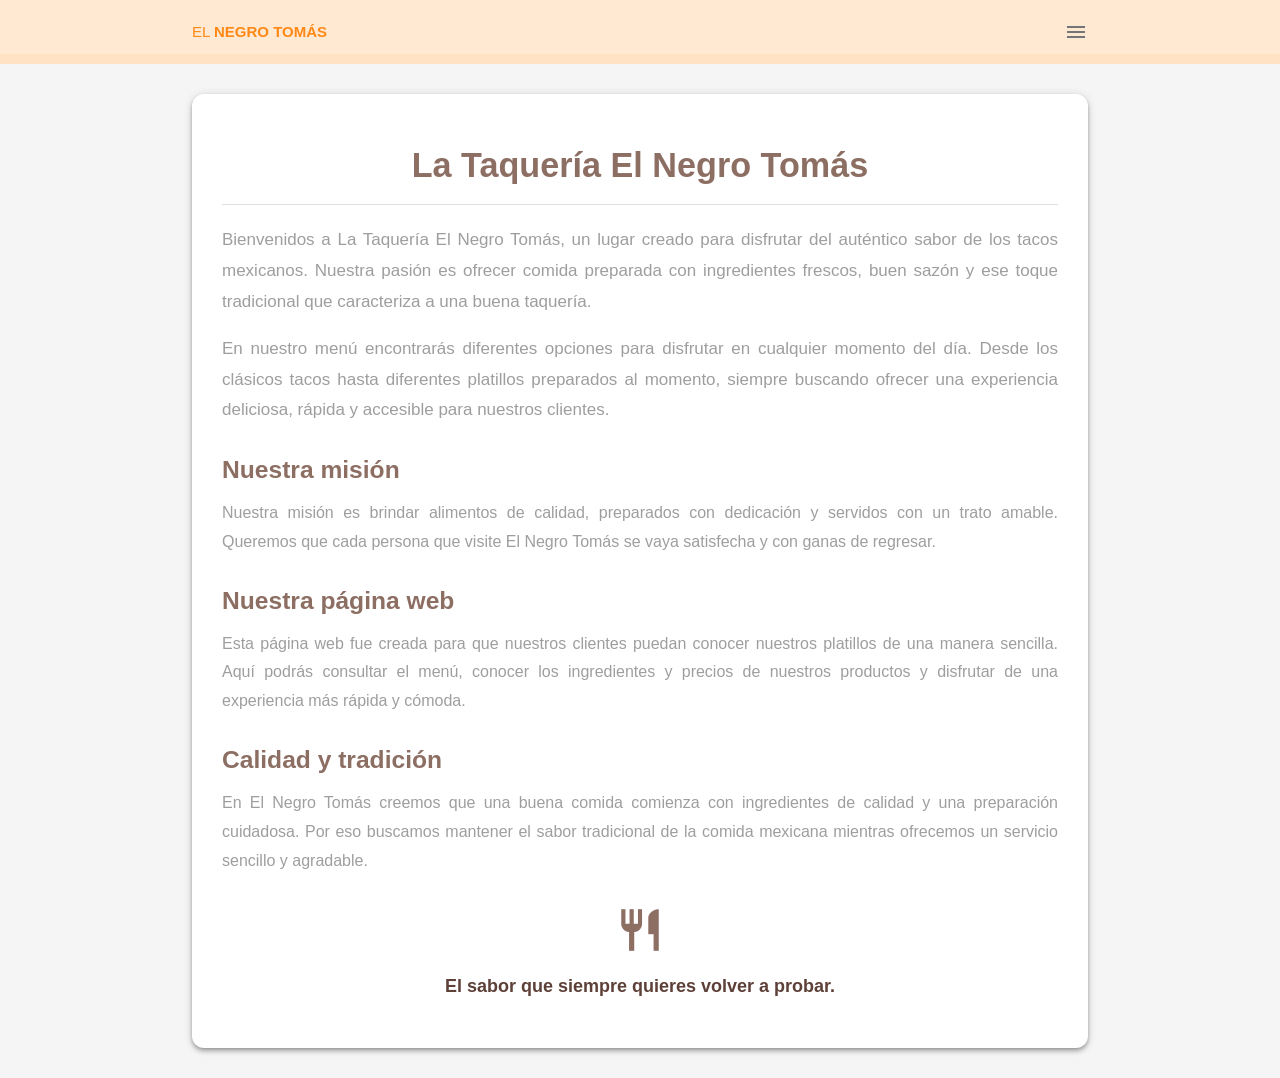
==== pages/about.html @ 39ac9589 "nuevo repositorio" ====
<html lang="en">
<head>
  <meta charset="UTF-8">
  <meta name="viewport" content="width=device-width, initial-scale=1.0">
  <meta http-equiv="X-UA-Compatible" content="ie=edge">
  <title>El Negro Tomás</title>

  <link type="text/css" href="../css/materialize.min.css" rel="stylesheet">
  <link href="https://fonts.googleapis.com/icon?family=Material+Icons" rel="stylesheet">
  <link type="text/css" href="../css/styles.css" rel="stylesheet">

  <script type="text/javascript" src="../js/materialize.min.js"></script>

  <link rel="manifest" href="../manifest.json">

  <meta name="mobile-web-app-capable" content="yes">
  <meta name="apple-mobile-web-app-capable" content="yes">
  <meta name="application-name" content="El Tomaso">
  <meta name="apple-mobile-web-app-title" content="El Tomaso">

  <meta name="viewport" content="width=device-width, initial-scale=1, shrink-to-fit=no">

  <link rel="icon" type="image/png" sizes="16x16" href="../img/icons/icon-16x16.png">
  <link rel="apple-touch-icon" type="image/png" sizes="16x16" href="../img/icons/icon-16x16.png">

  <link rel="icon" type="image/png" sizes="32x32" href="../img/icons/icon-32x32.png">
  <link rel="apple-touch-icon" type="image/png" sizes="32x32" href="../img/icons/icon-32x32.png">

  <link rel="icon" type="image/png" sizes="48x48" href="../img/icons/icon-48x48.png">
  <link rel="apple-touch-icon" type="image/png" sizes="48x48" href="../img/icons/icon-48x48.png">

  <link rel="icon" type="image/png" sizes="64x64" href="../img/icons/icon-64x64.png">
  <link rel="apple-touch-icon" type="image/png" sizes="64x64" href="../img/icons/icon-64x64.png">

  <link rel="icon" type="image/png" sizes="96x96" href="../img/icons/icon-96x96.png">
  <link rel="apple-touch-icon" type="image/png" sizes="96x96" href="../img/icons/icon-96x96.png">

  <link rel="icon" type="image/png" sizes="128x128" href="../img/icons/icon-128x128.png">
  <link rel="apple-touch-icon" type="image/png" sizes="128x128" href="../img/icons/icon-128x128.png">

  <link rel="icon" type="image/png" sizes="144x144" href="../img/icons/icon-144x144.png">
  <link rel="apple-touch-icon" type="image/png" sizes="144x144" href="../img/icons/icon-144x144.png">

  <link rel="icon" type="image/png" sizes="152x152" href="../img/icons/icon-152x152.png">
  <link rel="apple-touch-icon" type="image/png" sizes="152x152" href="../img/icons/icon-152x152.png">

  <link rel="icon" type="image/png" sizes="180x180" href="../img/icons/icon-180x180.png">
  <link rel="apple-touch-icon" type="image/png" sizes="180x180" href="../img/icons/icon-180x180.png">

  <link rel="icon" type="image/png" sizes="192x192" href="../img/icons/icon-192x192.png">
  <link rel="apple-touch-icon" type="image/png" sizes="192x192" href="../img/icons/icon-192x192.png">

  <link rel="icon" type="image/png" sizes="192x192" href="../img/icons/icon-192x192-maskable.png">
  <link rel="apple-touch-icon" type="image/png" sizes="192x192" href="../img/icons/icon-192x192-maskable.png">

  <link rel="icon" type="image/png" sizes="384x384" href="../img/icons/icon-384x384.png">
  <link rel="apple-touch-icon" type="image/png" sizes="384x384" href="../img/icons/icon-384x384.png">

  <link rel="icon" type="image/png" sizes="512x512" href="../img/icons/icon-512x512.png">
  <link rel="apple-touch-icon" type="image/png" sizes="512x512" href="../img/icons/icon-512x512.png">

  <link rel="icon" type="image/png" sizes="512x512" href="../img/icons/icon-512x512-maskable.png">
  <link rel="apple-touch-icon" type="image/png" sizes="512x512" href="../img/icons/icon-512x512-maskable.png">

</head>

<body class="grey lighten-4">

  <nav class="z-depth-0">
    <div class="nav-wrapper container">

      <a href="../index.html">
        El <span>Negro Tomás</span>
      </a>

      <span class="right grey-text text-darken-1">
        <i class="material-icons sidenav-trigger" data-target="side-menu">
          menu
        </i>
      </span>

    </div>
  </nav>


  <!-- MENÚ LATERAL -->

  <ul id="side-menu" class="sidenav side-menu">

    <li>
      <a class="subheader">
        EL NEGRO TOMÁS
      </a>
    </li>

    <li>
      <a href="../index.html" class="waves-effect">
        <i class="material-icons">home</i>
        Inicio
      </a>
    </li>

    <li>
      <a href="about.html" class="waves-effect">
        <i class="material-icons">restaurant</i>
        Acerca de nosotros
      </a>
    </li>

    <li>
      <div class="divider"></div>
    </li>

    <li>
      <a href="contact.html" class="waves-effect">
        <i class="material-icons">mail_outline</i>
        Contacto
      </a>
    </li>

  </ul>


  <!-- CONTENIDO -->

  <div class="container grey-text">

    <div
      class="card-panel white z-depth-2"
      style="
        border-radius: 12px;
        padding: 30px;
        margin-top: 30px;
        margin-bottom: 30px;
      "
    >

      <h4
        class="center"
        style="
          color: #8d6e63;
          font-weight: bold;
        "
      >
        La Taquería El Negro Tomás
      </h4>


      <div
        class="divider"
        style="margin: 20px 0;"
      ></div>


      <p
        style="
          font-size: 17px;
          line-height: 1.8;
          text-align: justify;
        "
      >
        Bienvenidos a
        <strong>La Taquería El Negro Tomás</strong>,
        un lugar creado para disfrutar del auténtico sabor de los tacos
        mexicanos. Nuestra pasión es ofrecer comida preparada con
        ingredientes frescos, buen sazón y ese toque tradicional que
        caracteriza a una buena taquería.
      </p>


      <p
        style="
          font-size: 17px;
          line-height: 1.8;
          text-align: justify;
        "
      >
        En nuestro menú encontrarás diferentes opciones para disfrutar
        en cualquier momento del día. Desde los clásicos tacos hasta
        diferentes platillos preparados al momento, siempre buscando
        ofrecer una experiencia deliciosa, rápida y accesible para
        nuestros clientes.
      </p>


      <h5
        style="
          color: #8d6e63;
          font-weight: bold;
          margin-top: 30px;
        "
      >
        Nuestra misión
      </h5>


      <p
        style="
          font-size: 16px;
          line-height: 1.8;
          text-align: justify;
        "
      >
        Nuestra misión es brindar alimentos de calidad, preparados con
        dedicación y servidos con un trato amable. Queremos que cada
        persona que visite El Negro Tomás se vaya satisfecha y con ganas
        de regresar.
      </p>


      <h5
        style="
          color: #8d6e63;
          font-weight: bold;
          margin-top: 30px;
        "
      >
        Nuestra página web
      </h5>


      <p
        style="
          font-size: 16px;
          line-height: 1.8;
          text-align: justify;
        "
      >
        Esta página web fue creada para que nuestros clientes puedan
        conocer nuestros platillos de una manera sencilla. Aquí podrás
        consultar el menú, conocer los ingredientes y precios de nuestros
        productos y disfrutar de una experiencia más rápida y cómoda.
      </p>


      <h5
        style="
          color: #8d6e63;
          font-weight: bold;
          margin-top: 30px;
        "
      >
        Calidad y tradición
      </h5>


      <p
        style="
          font-size: 16px;
          line-height: 1.8;
          text-align: justify;
        "
      >
        En El Negro Tomás creemos que una buena comida comienza con
        ingredientes de calidad y una preparación cuidadosa. Por eso
        buscamos mantener el sabor tradicional de la comida mexicana
        mientras ofrecemos un servicio sencillo y agradable.
      </p>


      <div
        class="center"
        style="margin-top: 30px;"
      >

        <i
          class="material-icons"
          style="
            font-size: 50px;
            color: #8d6e63;
          "
        >
          restaurant
        </i>

        <p
          style="
            font-size: 18px;
            font-weight: bold;
            color: #5d4037;
          "
        >
          El sabor que siempre quieres volver a probar.
        </p>

      </div>

    </div>

  </div>


  <script src="../js/ui.js"></script>

</body>
</html>
---- css/styles.css ----
/* colours */
:root{
  --primary: #FFE9D2;
  --secondary: #FFE1C4;
  --title: #FF8816;
}

/* layout styles */
nav{
  background: var(--primary);
  border-bottom: 10px solid var(--secondary);
}
nav a{
  text-transform: uppercase;
  color: var(--title);
}
nav a span{
  font-weight: bold;
}
nav .sidenav-trigger{
  margin: 0;
}

/* recipe styles */
.recipes{
  margin-top: 20px;
}
.card-panel.recipe{
  border-radius: 8px;
  padding: 10px;
  box-shadow: 0px 1px 3px rgba(90,90,90,0.1);
  display: grid;
  grid-template-columns: 2fr 6fr 1fr;
  grid-template-areas: "image details delete";
  position: relative;
}
.recipe img{
  grid-area: image;
  max-width: 60px;
}
.recipe-details{
  grid-area: details;
  margin-top: 6px;
}
.recipe-delete{
  grid-area: delete;
  position: absolute;
  bottom: 0px;
  right: 0px;
}
.recipe-delete i{
  font-size: 18px;
}
.recipe-title{
  font-weight: bold;
}
.recipe-ingredients{
  font-size: 0.8em;
}

/* form-styles */
.add-btn{
  background: var(--title) !important;
}
input{
  box-shadow: none !important;
  -webkit-box-shadow: none !important;
}
.side-form button{
  background: var(--title);
  box-shadow: 1px 1px 3px rgba(90,90,90,0.2);
}
form .input-field{
  margin-top: 30px;
}
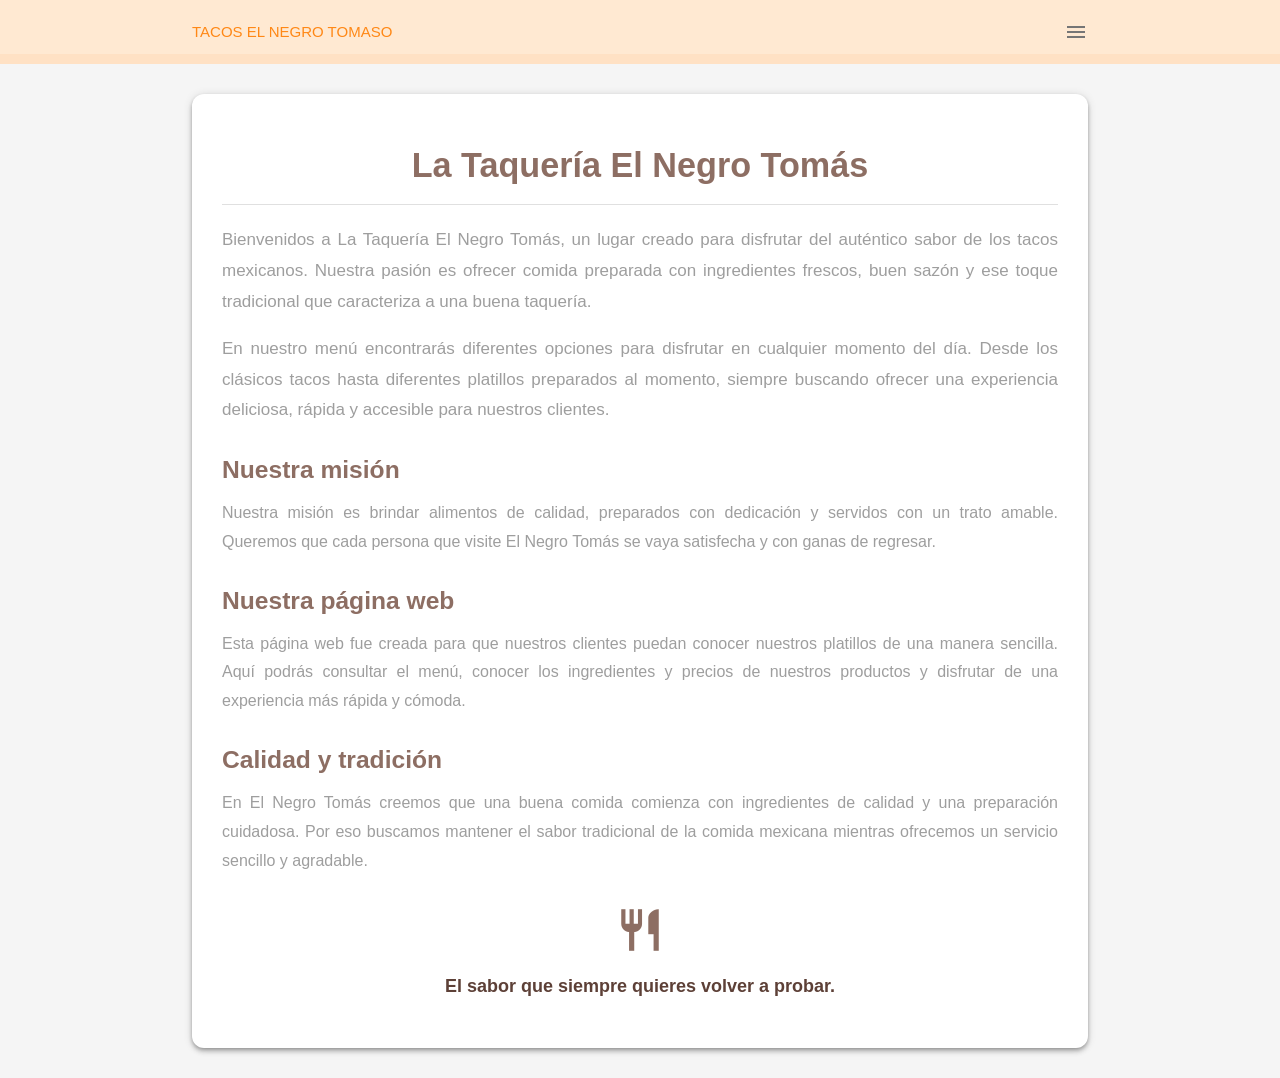
==== commit 273a1d2c: "hola" ====
--- a/pages/about.html
+++ b/pages/about.html
@@ -3,7 +3,7 @@
   <meta charset="UTF-8">
   <meta name="viewport" content="width=device-width, initial-scale=1.0">
   <meta http-equiv="X-UA-Compatible" content="ie=edge">
-  <title>El Negro Tomás</title>
+  <title>Tacos el negro Tomaso</title>
 
   <link type="text/css" href="../css/materialize.min.css" rel="stylesheet">
   <link href="https://fonts.googleapis.com/icon?family=Material+Icons" rel="stylesheet">
@@ -70,7 +70,7 @@
     <div class="nav-wrapper container">
 
       <a href="../index.html">
-        El <span>Negro Tomás</span>
+        Tacos el negro Tomaso
       </a>
 
       <span class="right grey-text text-darken-1">
@@ -83,43 +83,20 @@
   </nav>
 
 
-  <!-- MENÚ LATERAL -->
+  <!-- MENÚ LATERAL --> 
 
   <ul id="side-menu" class="sidenav side-menu">
-
-    <li>
-      <a class="subheader">
-        EL NEGRO TOMÁS
-      </a>
-    </li>
-
-    <li>
-      <a href="../index.html" class="waves-effect">
-        <i class="material-icons">home</i>
-        Inicio
-      </a>
-    </li>
-
-    <li>
-      <a href="about.html" class="waves-effect">
-        <i class="material-icons">restaurant</i>
-        Acerca de nosotros
-      </a>
-    </li>
-
-    <li>
-      <div class="divider"></div>
-    </li>
-
-    <li>
-      <a href="contact.html" class="waves-effect">
-        <i class="material-icons">mail_outline</i>
-        Contacto
-      </a>
-    </li>
+    <li><a class="subheader">UberEatsCUDEC</a></li>
+    <li><a href="/" class="waves-effect">Inicio</a></li>
+    <li><a href="pages/about.html" class="waves-effect">Acerca</a></li>
+    <li><a href="pages/pedidos.html" class="waves-effect">Pedidos</a></li>
+    <li><div class="divider"></div></li>
+    <li><a href="pages/contact.html" class="waves-effect">
+      <i class="material-icons">mail_outline</i>Contacto</a></li>
 
   </ul>
 
+  
 
   <!-- CONTENIDO -->
 
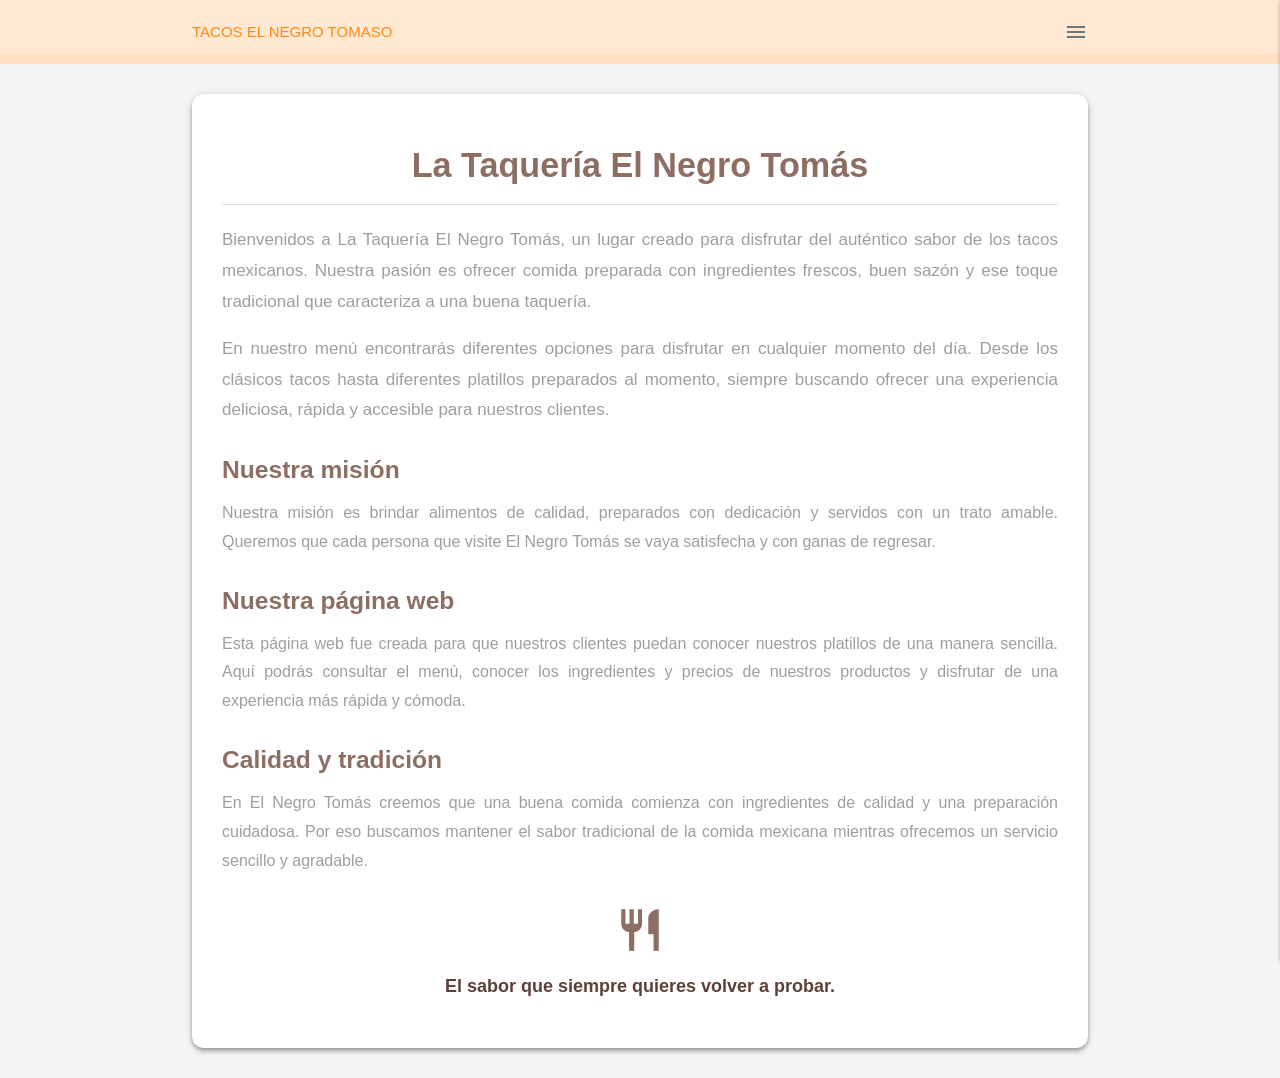
==== commit 68387faf: "agregar fotos" ====
--- a/pages/about.html
+++ b/pages/about.html
@@ -86,12 +86,12 @@
   <!-- MENÚ LATERAL --> 
 
   <ul id="side-menu" class="sidenav side-menu">
-    <li><a class="subheader">UberEatsCUDEC</a></li>
-    <li><a href="/" class="waves-effect">Inicio</a></li>
-    <li><a href="pages/about.html" class="waves-effect">Acerca</a></li>
-    <li><a href="pages/pedidos.html" class="waves-effect">Pedidos</a></li>
+    <li><a class="subheader">El Tomaso</a></li>
+    <li><a href="../index.html" class="waves-effect">Inicio</a></li>
+    <li><a href="about.html" class="waves-effect">Acerca</a></li>
+    <li><a href="pedidos.html" class="waves-effect">Pedidos</a></li>
     <li><div class="divider"></div></li>
-    <li><a href="pages/contact.html" class="waves-effect">
+    <li><a href="contact.html" class="waves-effect">
       <i class="material-icons">mail_outline</i>Contacto</a></li>
 
   </ul>
@@ -267,7 +267,12 @@
   </div>
 
 
-  <script src="../js/ui.js"></script>
+  <script>
+    document.addEventListener('DOMContentLoaded', function() {
+      const menus = document.querySelectorAll('.side-menu');
+      M.Sidenav.init(menus, { edge: 'right' });
+    });
+  </script>
 
 </body>
 </html>
--- a/css/styles.css
+++ b/css/styles.css
@@ -72,4 +72,23 @@
 }
 form .input-field{
   margin-top: 30px;
+}
+
+#foto {
+  max-width: 100%;
+  height: auto;
+  display: block;
+  margin: 0 auto;
+}
+
+.side-form #foto {
+  width: 120px;
+  height: auto;
+}
+
+.logo-about {
+  max-width: 150px;
+  height: auto;
+  margin: 20px auto;
+  display: block;
 }
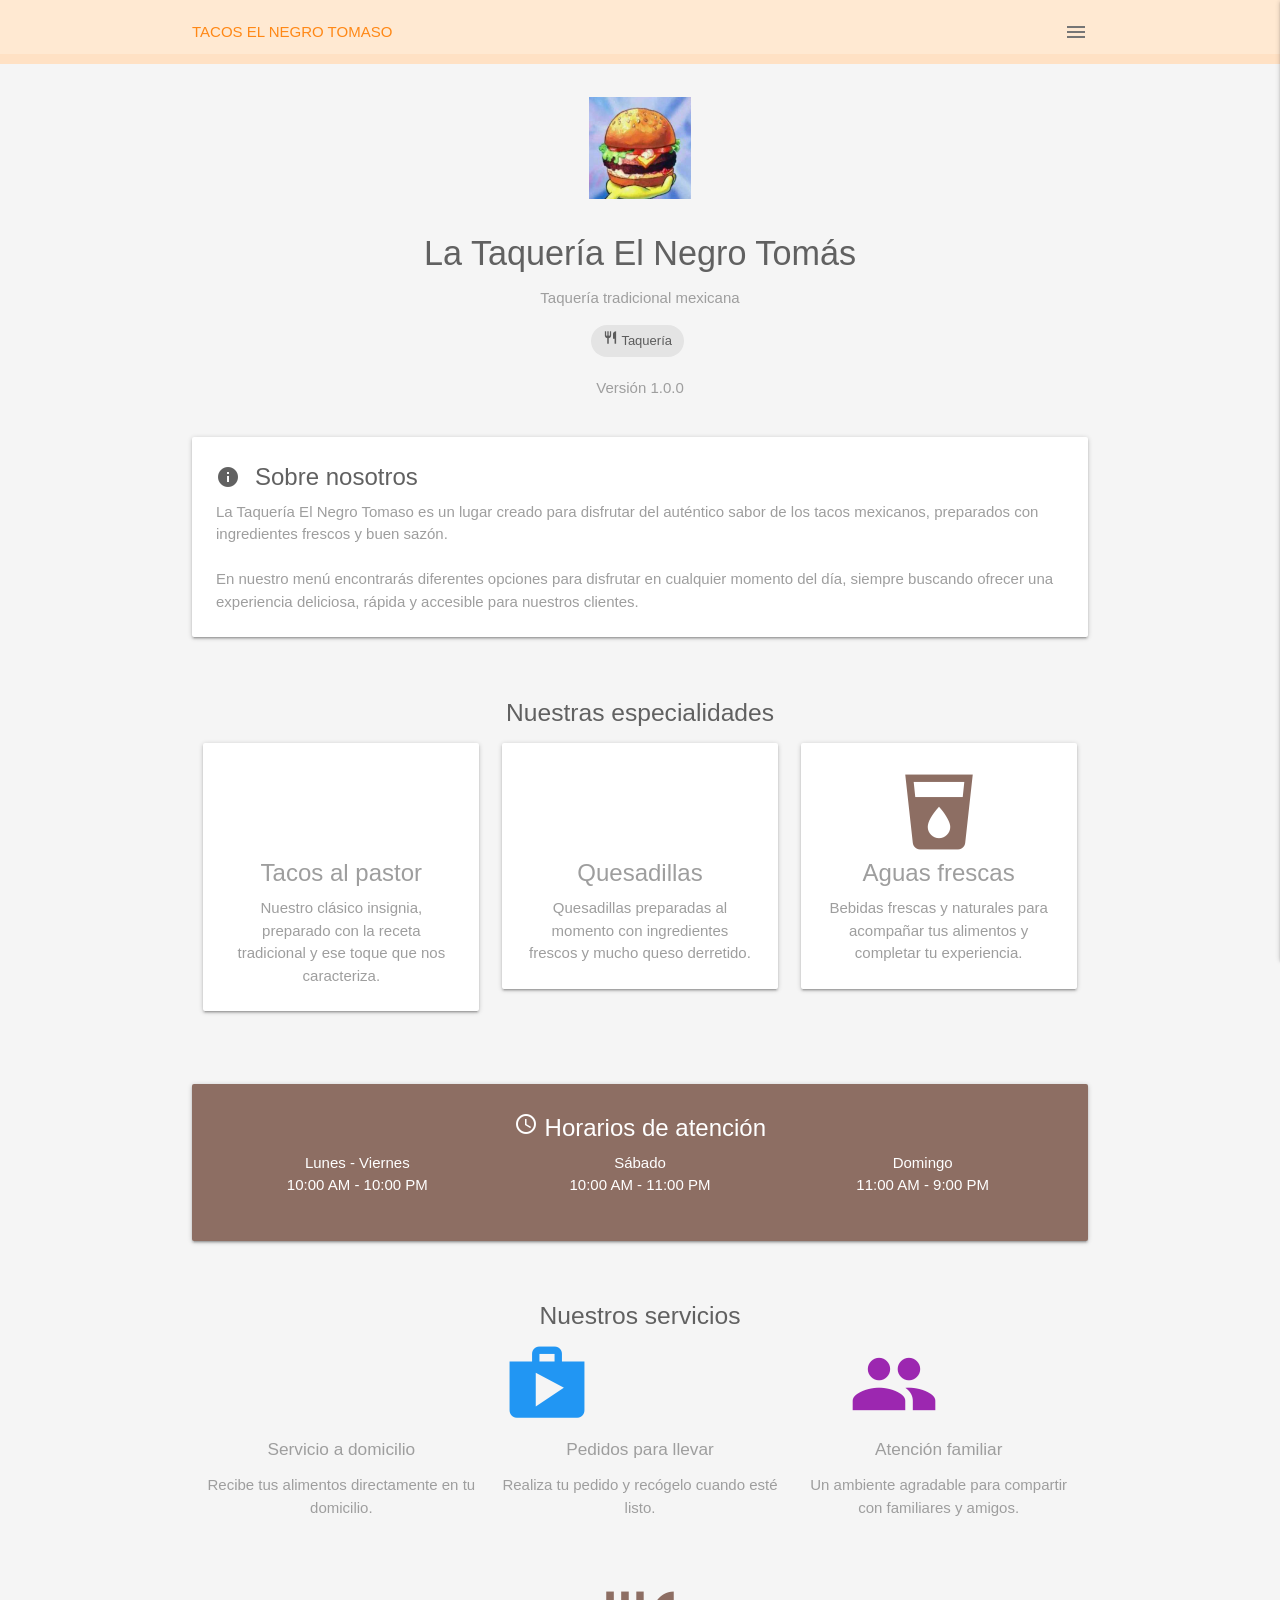
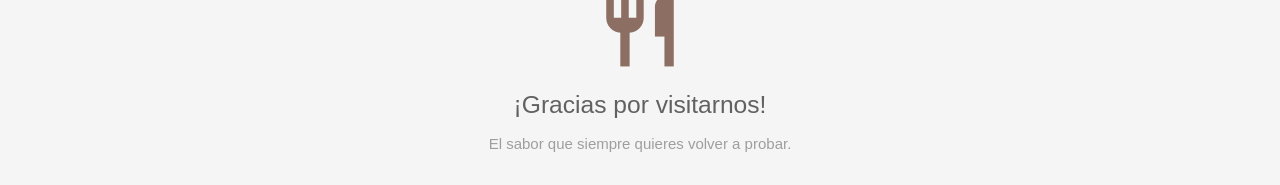
==== commit d59026fd: "readme2" ====
--- a/pages/about.html
+++ b/pages/about.html
@@ -3,7 +3,7 @@
   <meta charset="UTF-8">
   <meta name="viewport" content="width=device-width, initial-scale=1.0">
   <meta http-equiv="X-UA-Compatible" content="ie=edge">
-  <title>Tacos el negro Tomaso</title>
+  <title>Tacos el negro Tomaso - About Us</title>
 
   <link type="text/css" href="../css/materialize.min.css" rel="stylesheet">
   <link href="https://fonts.googleapis.com/icon?family=Material+Icons" rel="stylesheet">
@@ -66,6 +66,7 @@
 
 <body class="grey lighten-4">
 
+  <!-- Menu superior -->
   <nav class="z-depth-0">
     <div class="nav-wrapper container">
 
@@ -83,196 +84,375 @@
   </nav>
 
 
-  <!-- MENÚ LATERAL --> 
-
+  <!-- Menu lateral -->
   <ul id="side-menu" class="sidenav side-menu">
-    <li><a class="subheader">El Tomaso</a></li>
-    <li><a href="../index.html" class="waves-effect">Inicio</a></li>
-    <li><a href="about.html" class="waves-effect">Acerca</a></li>
-    <li><a href="pedidos.html" class="waves-effect">Pedidos</a></li>
-    <li><div class="divider"></div></li>
-    <li><a href="contact.html" class="waves-effect">
-      <i class="material-icons">mail_outline</i>Contacto</a></li>
+
+    <li>
+      <a class="subheader">
+        <img src="../img/icons/icon-128x128.png"
+             alt="Logo El Tomaso"
+             style="width: 24px; height: 24px; vertical-align: middle; margin-right: 8px; border-radius: 50%; object-fit: cover;">
+        El Tomaso
+      </a>
+    </li>
+
+    <li>
+      <a href="../index.html" class="waves-effect">
+        Inicio
+      </a>
+    </li>
+
+    <li>
+      <a href="about.html" class="waves-effect">
+        Acerca
+      </a>
+    </li>
+
+    <li>
+      <a href="pedidos.html" class="waves-effect">
+        Pedidos
+      </a>
+    </li>
+
+    <li>
+      <div class="divider"></div>
+    </li>
+
+    <li>
+      <a href="contact.html" class="waves-effect">
+        <i class="material-icons">mail_outline</i>
+        Contacto
+      </a>
+    </li>
 
   </ul>
 
-  
 
   <!-- CONTENIDO -->
-
   <div class="container grey-text">
 
-    <div
-      class="card-panel white z-depth-2"
-      style="
-        border-radius: 12px;
-        padding: 30px;
-        margin-top: 30px;
-        margin-bottom: 30px;
-      "
-    >
-
-      <h4
-        class="center"
-        style="
-          color: #8d6e63;
-          font-weight: bold;
-        "
-      >
+    <!-- Presentación -->
+    <div class="center">
+
+      <img src="../img/icons/icon-128x128.png"
+           alt="Logotipo de El Negro Tomás"
+           class="responsive-img logo-about"
+           style="width: 128px; height: 128px;">
+
+      <h4 class="grey-text text-darken-2">
         La Taquería El Negro Tomás
       </h4>
 
-
-      <div
-        class="divider"
-        style="margin: 20px 0;"
-      ></div>
-
-
-      <p
-        style="
-          font-size: 17px;
-          line-height: 1.8;
-          text-align: justify;
-        "
-      >
-        Bienvenidos a
-        <strong>La Taquería El Negro Tomás</strong>,
-        un lugar creado para disfrutar del auténtico sabor de los tacos
-        mexicanos. Nuestra pasión es ofrecer comida preparada con
-        ingredientes frescos, buen sazón y ese toque tradicional que
-        caracteriza a una buena taquería.
+      <p class="grey-text">
+        Taquería tradicional mexicana
       </p>
 
-
-      <p
-        style="
-          font-size: 17px;
-          line-height: 1.8;
-          text-align: justify;
-        "
-      >
-        En nuestro menú encontrarás diferentes opciones para disfrutar
-        en cualquier momento del día. Desde los clásicos tacos hasta
-        diferentes platillos preparados al momento, siempre buscando
-        ofrecer una experiencia deliciosa, rápida y accesible para
-        nuestros clientes.
+      <div class="chip">
+        <i class="material-icons tiny">restaurant</i>
+        Taquería
+      </div>
+
+      <p class="grey-text">
+        Versión 1.0.0
       </p>
 
-
-      <h5
-        style="
-          color: #8d6e63;
-          font-weight: bold;
-          margin-top: 30px;
-        "
-      >
-        Nuestra misión
+    </div>
+
+
+    <!-- Sobre nosotros -->
+    <div class="section">
+
+      <div class="card white">
+
+        <div class="card-content">
+
+          <span class="card-title grey-text text-darken-2">
+            <i class="material-icons left">info</i>
+            Sobre nosotros
+          </span>
+
+          <p>
+            La Taquería El Negro Tomaso es un lugar creado para
+            disfrutar del auténtico sabor de los tacos mexicanos,
+            preparados con ingredientes frescos y buen sazón.
+          </p>
+
+          <br>
+
+          <p>
+            En nuestro menú encontrarás diferentes opciones para
+            disfrutar en cualquier momento del día, siempre buscando
+            ofrecer una experiencia deliciosa, rápida y accesible
+            para nuestros clientes.
+          </p>
+
+        </div>
+
+      </div>
+
+    </div>
+
+
+
+      
+
+
+    <!-- Especialidades -->
+    <div class="section">
+
+      <h5 class="center grey-text text-darken-2">
+        Nuestras especialidades
       </h5>
 
-
-      <p
-        style="
-          font-size: 16px;
-          line-height: 1.8;
-          text-align: justify;
-        "
-      >
-        Nuestra misión es brindar alimentos de calidad, preparados con
-        dedicación y servidos con un trato amable. Queremos que cada
-        persona que visite El Negro Tomás se vaya satisfecha y con ganas
-        de regresar.
+      <div class="row">
+
+        <div class="col s12 m4">
+
+          <div class="card white">
+
+            <div class="card-content center">
+
+              <i class="material-icons large" style="color: #8d6e63;">
+                lunch_dining
+              </i>
+
+              <span class="card-title">
+                Tacos al pastor
+              </span>
+
+              <p>
+                Nuestro clásico insignia, preparado con la receta
+                tradicional y ese toque que nos caracteriza.
+              </p>
+
+            </div>
+
+          </div>
+
+        </div>
+
+
+        <div class="col s12 m4">
+
+          <div class="card white">
+
+            <div class="card-content center">
+
+              <i class="material-icons large" style="color: #8d6e63;">
+                tapas
+              </i>
+
+              <span class="card-title">
+                Quesadillas
+              </span>
+
+              <p>
+                Quesadillas preparadas al momento con ingredientes
+                frescos y mucho queso derretido.
+              </p>
+
+            </div>
+
+          </div>
+
+        </div>
+
+
+        <div class="col s12 m4">
+
+          <div class="card white">
+
+            <div class="card-content center">
+
+              <i class="material-icons large" style="color: #8d6e63;">
+                local_drink
+              </i>
+
+              <span class="card-title">
+                Aguas frescas
+              </span>
+
+              <p>
+                Bebidas frescas y naturales para acompañar tus
+                alimentos y completar tu experiencia.
+              </p>
+
+            </div>
+
+          </div>
+
+        </div>
+
+      </div>
+
+    </div>
+
+
+    <!-- Horarios -->
+    <div class="section">
+
+      <div class="card white-text" style="background-color: #8d6e63;">
+
+        <div class="card-content">
+
+          <span class="card-title center">
+            <i class="material-icons">schedule</i>
+            Horarios de atención
+          </span>
+
+          <div class="row center">
+
+            <div class="col s12 m4">
+
+              <p>
+                <strong>Lunes - Viernes</strong>
+                <br>
+                10:00 AM - 10:00 PM
+              </p>
+
+            </div>
+
+
+            <div class="col s12 m4">
+
+              <p>
+                <strong>Sábado</strong>
+                <br>
+                10:00 AM - 11:00 PM
+              </p>
+
+            </div>
+
+
+            <div class="col s12 m4">
+
+              <p>
+                <strong>Domingo</strong>
+                <br>
+                11:00 AM - 9:00 PM
+              </p>
+
+            </div>
+
+          </div>
+
+        </div>
+
+      </div>
+
+    </div>
+
+
+    <!-- Servicios -->
+    <div class="section">
+
+      <h5 class="center grey-text text-darken-2">
+        Nuestros servicios
+      </h5>
+
+      <div class="row">
+
+        <div class="col s12 m4">
+
+          <div class="center">
+
+            <i class="material-icons large green-text">
+              delivery_dining
+            </i>
+
+            <h6>Servicio a domicilio</h6>
+
+            <p>
+              Recibe tus alimentos directamente
+              en tu domicilio.
+            </p>
+
+          </div>
+
+        </div>
+
+
+        <div class="col s12 m4">
+
+          <div class="center">
+
+            <i class="material-icons large blue-text">
+              shopping_bag
+            </i>
+
+            <h6>Pedidos para llevar</h6>
+
+            <p>
+              Realiza tu pedido y recógelo
+              cuando esté listo.
+            </p>
+
+          </div>
+
+        </div>
+
+
+        <div class="col s12 m4">
+
+          <div class="center">
+
+            <i class="material-icons large purple-text">
+              groups
+            </i>
+
+            <h6>Atención familiar</h6>
+
+            <p>
+              Un ambiente agradable para compartir
+              con familiares y amigos.
+            </p>
+
+          </div>
+
+        </div>
+
+      </div>
+
+    </div>
+
+
+
+
+    <!-- Mensaje final -->
+    <div class="section center">
+
+      <i class="material-icons large" style="color: #8d6e63;">
+        restaurant
+      </i>
+
+      <h5 class="grey-text text-darken-2">
+        ¡Gracias por visitarnos!
+      </h5>
+
+      <p>
+        El sabor que siempre quieres volver a probar.
       </p>
 
-
-      <h5
-        style="
-          color: #8d6e63;
-          font-weight: bold;
-          margin-top: 30px;
-        "
-      >
-        Nuestra página web
-      </h5>
-
-
-      <p
-        style="
-          font-size: 16px;
-          line-height: 1.8;
-          text-align: justify;
-        "
-      >
-        Esta página web fue creada para que nuestros clientes puedan
-        conocer nuestros platillos de una manera sencilla. Aquí podrás
-        consultar el menú, conocer los ingredientes y precios de nuestros
-        productos y disfrutar de una experiencia más rápida y cómoda.
-      </p>
-
-
-      <h5
-        style="
-          color: #8d6e63;
-          font-weight: bold;
-          margin-top: 30px;
-        "
-      >
-        Calidad y tradición
-      </h5>
-
-
-      <p
-        style="
-          font-size: 16px;
-          line-height: 1.8;
-          text-align: justify;
-        "
-      >
-        En El Negro Tomás creemos que una buena comida comienza con
-        ingredientes de calidad y una preparación cuidadosa. Por eso
-        buscamos mantener el sabor tradicional de la comida mexicana
-        mientras ofrecemos un servicio sencillo y agradable.
-      </p>
-
-
-      <div
-        class="center"
-        style="margin-top: 30px;"
-      >
-
-        <i
-          class="material-icons"
-          style="
-            font-size: 50px;
-            color: #8d6e63;
-          "
-        >
-          restaurant
-        </i>
-
-        <p
-          style="
-            font-size: 18px;
-            font-weight: bold;
-            color: #5d4037;
-          "
-        >
-          El sabor que siempre quieres volver a probar.
-        </p>
-
-      </div>
-
     </div>
 
   </div>
 
 
+
   <script>
+
     document.addEventListener('DOMContentLoaded', function() {
-      const menus = document.querySelectorAll('.side-menu');
-      M.Sidenav.init(menus, { edge: 'right' });
+
+      const menus =
+        document.querySelectorAll('.side-menu');
+
+      M.Sidenav.init(menus, {
+        edge: 'right'
+      });
+
     });
+
   </script>
 
 </body>
-</html>+</html>
